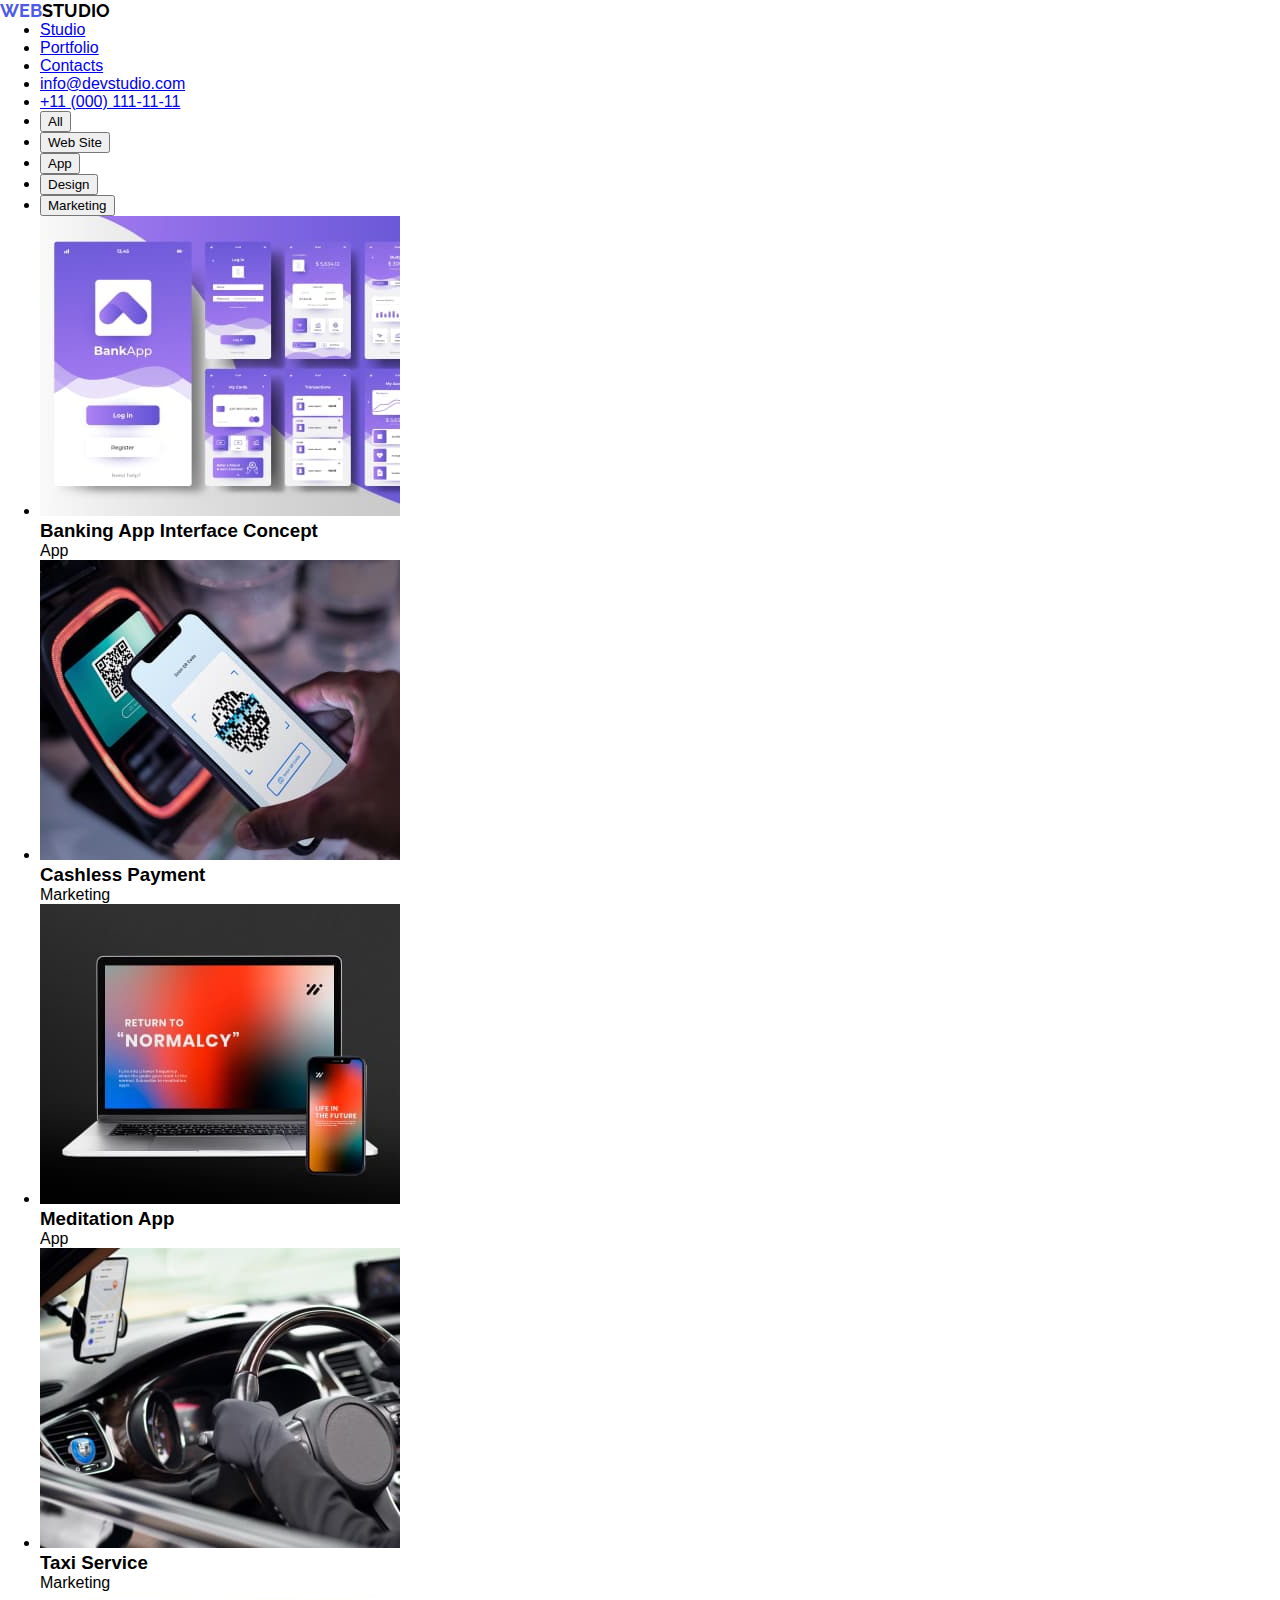
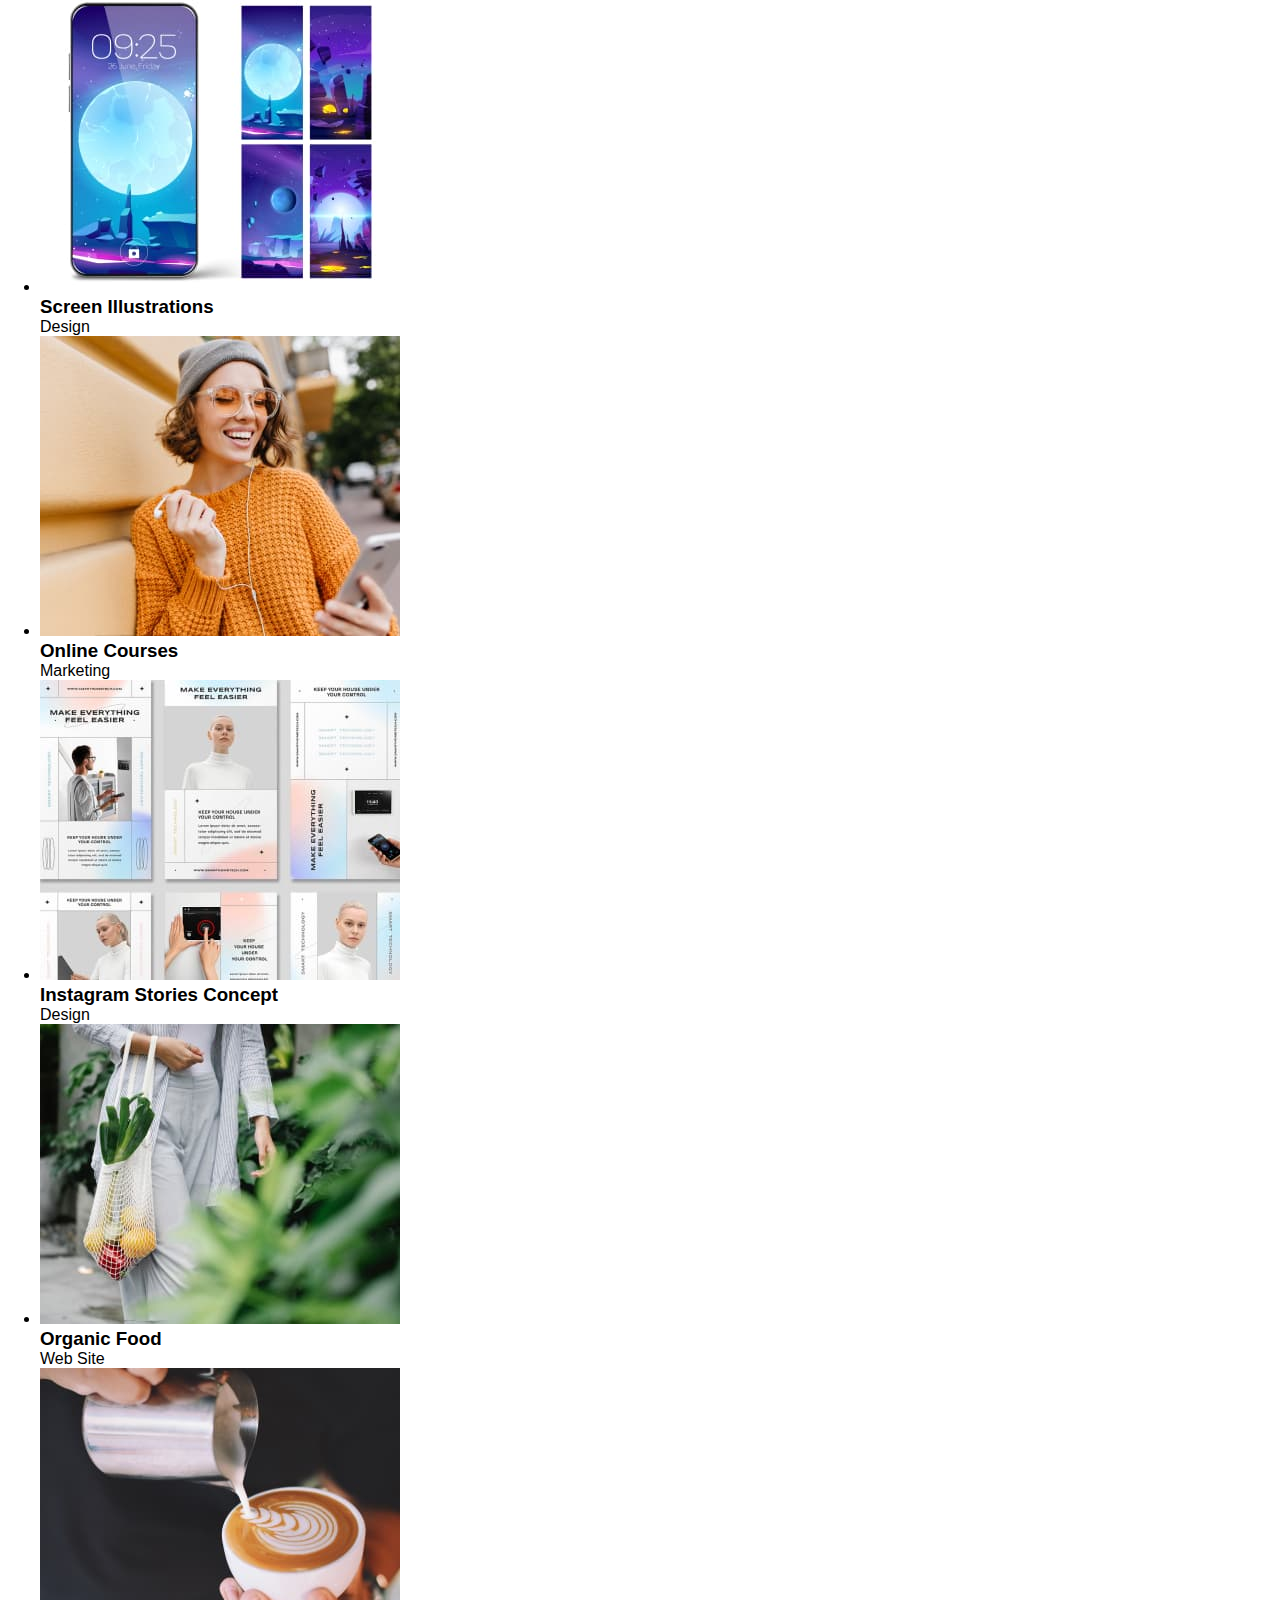
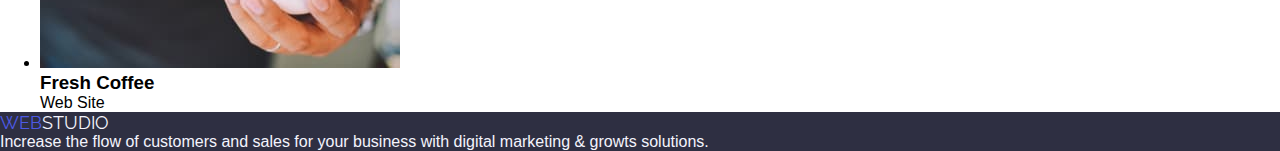
==== portfolio.html @ 85b1f216 "Create portfolio.html + send images" ====
<!DOCTYPE html>
<html lang="en">
  <head>
    <meta charset="UTF-8" />
    <meta name="viewport" content="width=device-width, initial-scale=1.0" />
    <link rel="stylesheet" href="css/styles.css" />
    <link rel="preconnect" href="https://fonts.googleapis.com" />
    <link rel="preconnect" href="https://fonts.gstatic.com" crossorigin />
    <link
      href="https://fonts.googleapis.com/css2?family=Raleway:wght@800&display=swap"
      rel="stylesheet"
    />
    <title>Homework 1</title>
  </head>
  <body>
    <header>
      <nav>
        <a href="index.html" class="logo"
          ><span class="logo_span">Web</span>studio</a
        >
        <menu>
          <li><a href="#">Studio</a></li>
          <li><a href="/portfolio.html">Portfolio</a></li>
          <li><a href="#">Contacts</a></li>
        </menu>
      </nav>
      <ul>
        <li><a href="mailto:#">info@devstudio.com</a></li>
        <li><a href="tel:#">+11 (000) 111-11-11</a></li>
      </ul>
    </header>
    <main>
      <div id="projects">
        <ul>
          <li><button type="button">All</button></li>
          <li><button type="button">Web Site</button></li>
          <li><button type="button">App</button></li>
          <li><button type="button">Design</button></li>
          <li><button type="button">Marketing</button></li>
        </ul>
        <ul>
          <li>
            <figure>
              <img
                src="images/project-img-1.jpg"
                alt="mockup showing the interface of the app"
                width="360"
                height="300"
              />
              <figcaption>
                <h3>Banking App Interface Concept</h3>
                <p>App</p>
              </figcaption>
            </figure>
          </li>
          <li>
            <figure>
              <img
                src="images/project-img-2.jpg"
                alt="person paying by contactless phone"
                width="360"
                height="300"
              />
              <figcaption>
                <h3>Cashless Payment</h3>
                <p>Marketing</p>
              </figcaption>
            </figure>
          </li>
          <li>
            <figure>
              <img
                src="images/project-img-3.jpg"
                alt="mockup of a latop and phone presenting the application"
                width="360"
                height="300"
              />
              <figcaption>
                <h3>Meditation App</h3>
                <p>App</p>
              </figcaption>
            </figure>
          </li>
          <li>
            <figure>
              <img
                src="images/project-img-4.jpg"
                alt="driver sitting in the car holding the steering wheel"
                width="360"
                height="300"
              />
              <figcaption>
                <h3>Taxi Service</h3>
                <p>Marketing</p>
              </figcaption>
            </figure>
          </li>
          <li>
            <figure>
              <img
                src="images/project-img-5.jpg"
                alt="mockup of the phone with illustrations"
                width="360"
                height="300"
              />
              <figcaption>
                <h3>Screen Illustrations</h3>
                <p>Design</p>
              </figcaption>
            </figure>
          </li>
          <li>
            <figure>
              <img
                src="images/project-img-6.jpg"
                alt="smiling girl with glasses, cap and orange sweater holding phone"
                width="360"
                height="300"
              />
              <figcaption>
                <h3>Online Courses</h3>
                <p>Marketing</p>
              </figcaption>
            </figure>
          </li>
          <li>
            <figure>
              <img
                src="images/project-img-7.jpg"
                alt="mockups with concepts on Instagram Stories"
                width="360"
                height="300"
              />
              <figcaption>
                <h3>Instagram Stories Concept</h3>
                <p>Design</p>
              </figcaption>
            </figure>
          </li>
          <li>
            <figure>
              <img
                src="images/project-img-8.jpg"
                alt="person dressed in white carrying a net of vegetables"
                width="360"
                height="300"
              />
              <figcaption>
                <h3>Organic Food</h3>
                <p>Web Site</p>
              </figcaption>
            </figure>
          </li>
          <li>
            <figure>
              <img
                src="images/project-img-9.jpg"
                alt="person pouring milk into a cup. with coffee"
                width="360"
                height="300"
              />
              <figcaption>
                <h3>Fresh Coffee</h3>
                <p>Web Site</p>
              </figcaption>
            </figure>
          </li>
        </ul>
      </div>
    </main>
    <footer id="footer">
      <a href="index.html" class="logo_footer"
        ><span class="logo_span">Web</span>studio</a
      >
      <p>
        Increase the flow of customers and sales for your business with digital
        marketing & growts solutions.
      </p>
    </footer>
  </body>
</html>
---- css/styles.css ----
* {
  margin: auto;
}

body {
  font-family: 'Roboto', sans-serif;
}

.logo {
  text-decoration: none;
  text-transform: uppercase;
  color: #000000;
  font-family: 'Raleway', sans-serif;
  font-size: 18px;
  font-weight: 700;
}

.logo_footer {
  text-decoration: none;
  text-transform: uppercase;
  color: #f4f4fd;
  font-family: 'Raleway', sans-serif;
  font-size: 18px;
}

.logo_span {
  color: #4d5ae5;
}

#hero {
  background-color: #2e2f42;
}

#hero h1 {
  color: #f4f4fd;
}

#hero button {
  background-color: #4d5ae5;
  color: #f4f4fd;
}

#team {
  background-color: #f4f4fd;
}

#footer {
  background-color: #2e2f42;
  color: #f4f4fd;
}
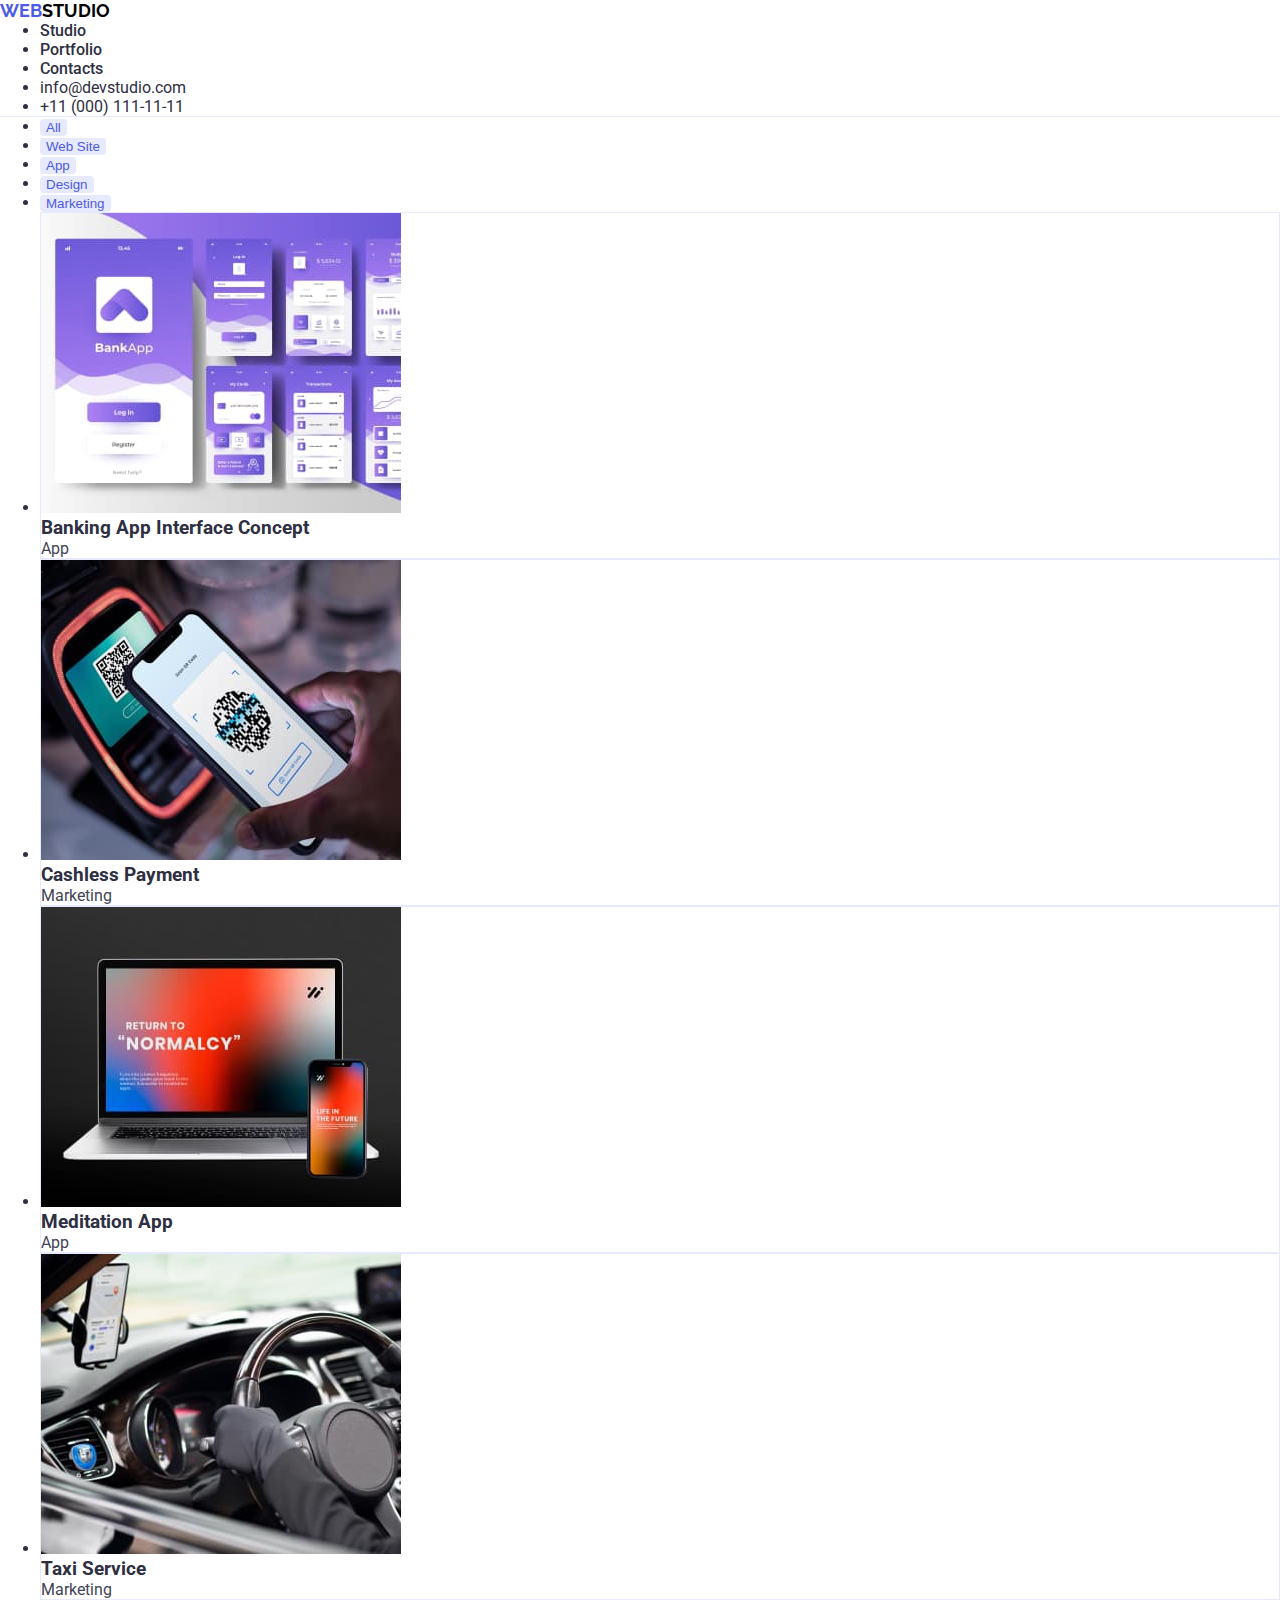
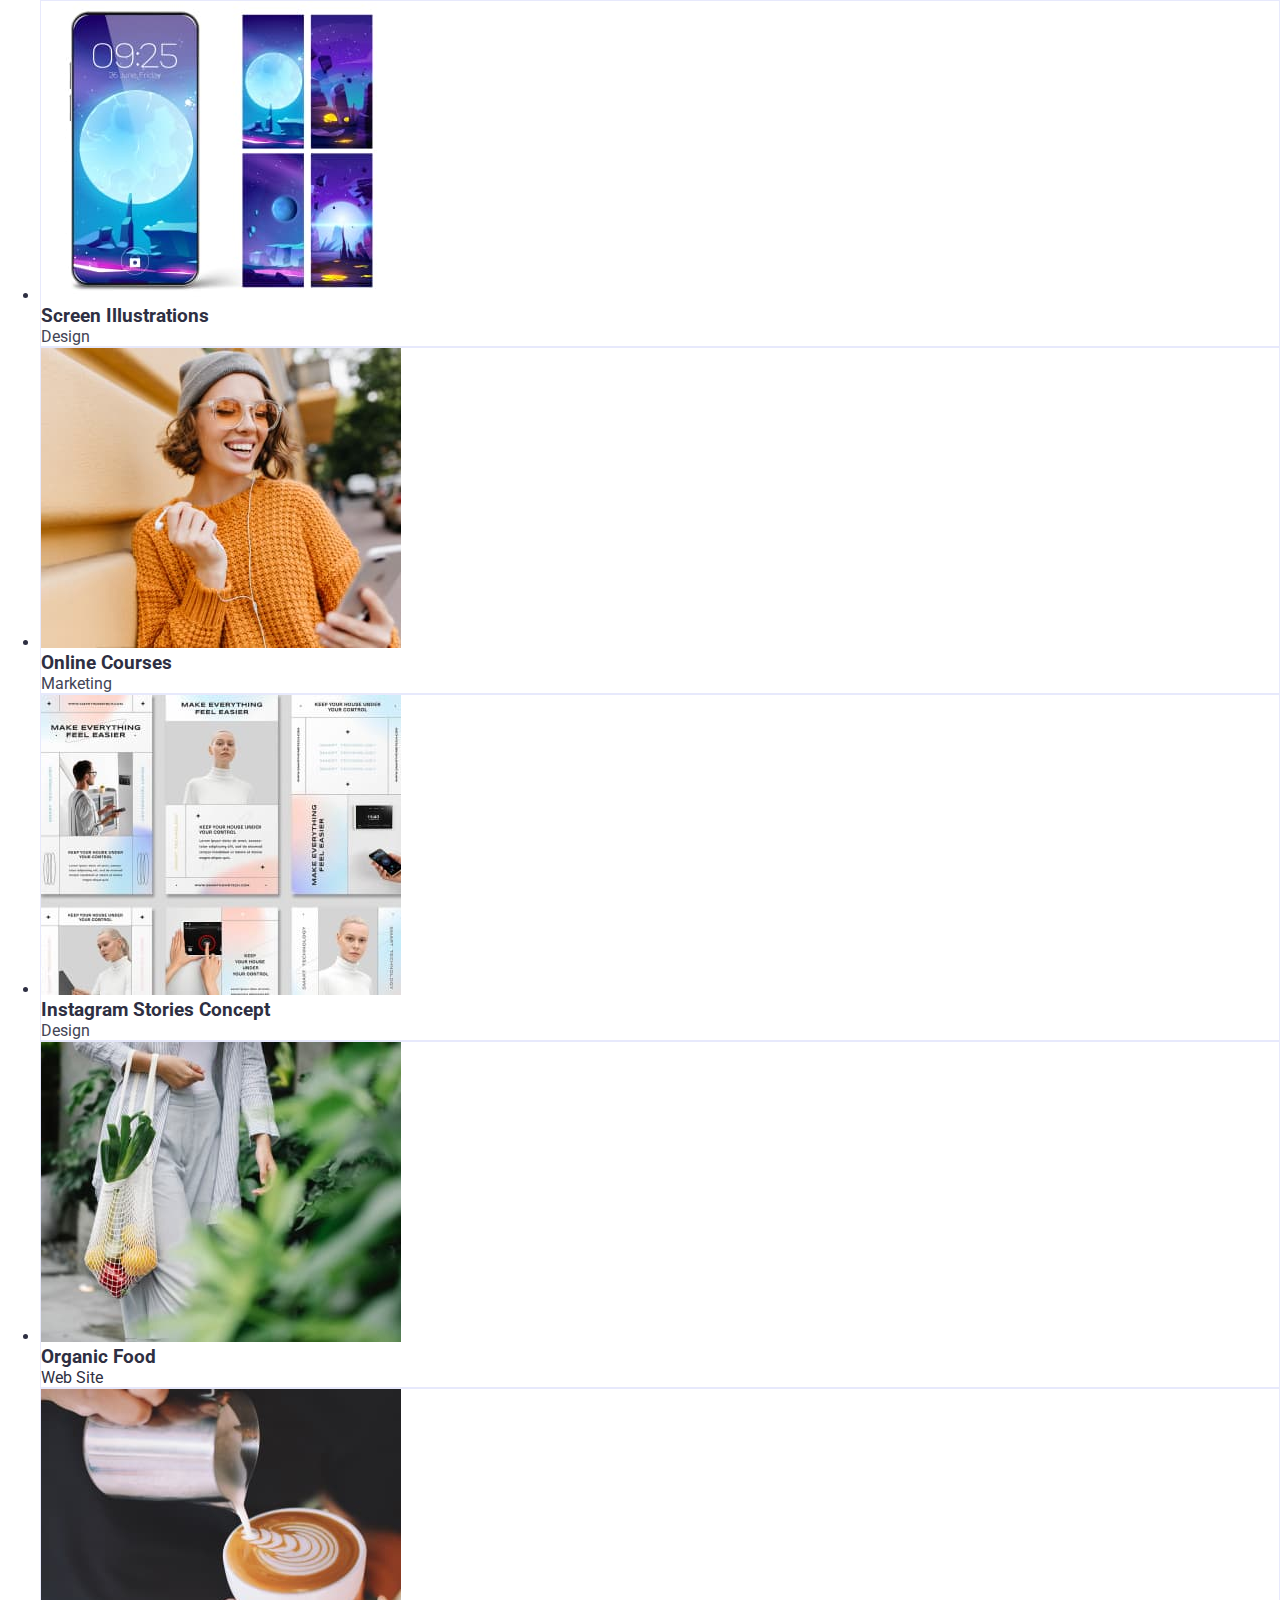
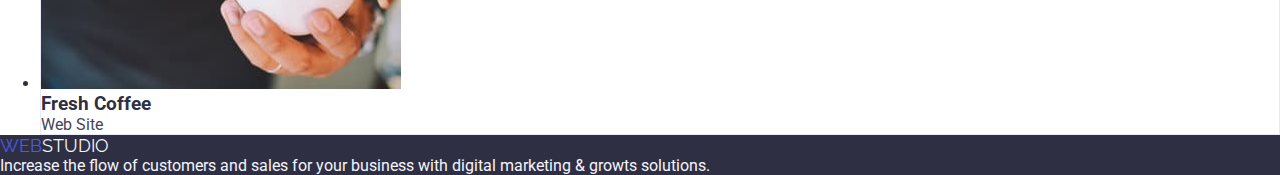
==== commit 7fc00bcc: "Update index.html + portfolio.html + styles.css" ====
--- a/portfolio.html
+++ b/portfolio.html
@@ -10,37 +10,51 @@
       href="https://fonts.googleapis.com/css2?family=Raleway:wght@800&display=swap"
       rel="stylesheet"
     />
+    <link rel="preconnect" href="https://fonts.googleapis.com" />
+    <link rel="preconnect" href="https://fonts.gstatic.com" crossorigin />
+    <link
+      href="https://fonts.googleapis.com/css2?family=Roboto:wght@400;500;700;900&display=swap"
+      rel="stylesheet"
+    />
     <title>Homework 1</title>
   </head>
   <body>
-    <header>
+    <header id="navbar">
       <nav>
         <a href="index.html" class="logo"
-          ><span class="logo_span">Web</span>studio</a
+          ><span class="logo-span">Web</span>studio</a
         >
         <menu>
-          <li><a href="#">Studio</a></li>
-          <li><a href="/portfolio.html">Portfolio</a></li>
-          <li><a href="#">Contacts</a></li>
+          <li><a href="/index.html" class="link-menu">Studio</a></li>
+          <li><a href="/portfolio.html" class="link-menu">Portfolio</a></li>
+          <li><a href="#" class="link-menu">Contacts</a></li>
         </menu>
       </nav>
       <ul>
-        <li><a href="mailto:#">info@devstudio.com</a></li>
-        <li><a href="tel:#">+11 (000) 111-11-11</a></li>
+        <li>
+          <a href="mailto:info@devstudio.com" class="link-contact"
+            >info@devstudio.com</a
+          >
+        </li>
+        <li>
+          <a href="tel:+11(000)1111111" class="link-contact"
+            >+11 (000) 111-11-11</a
+          >
+        </li>
       </ul>
     </header>
     <main>
       <div id="projects">
         <ul>
-          <li><button type="button">All</button></li>
-          <li><button type="button">Web Site</button></li>
-          <li><button type="button">App</button></li>
-          <li><button type="button">Design</button></li>
-          <li><button type="button">Marketing</button></li>
+          <li><button type="button" class="filter-btn">All</button></li>
+          <li><button type="button" class="filter-btn">Web Site</button></li>
+          <li><button type="button" class="filter-btn">App</button></li>
+          <li><button type="button" class="filter-btn">Design</button></li>
+          <li><button type="button" class="filter-btn">Marketing</button></li>
         </ul>
         <ul>
           <li>
-            <figure>
+            <figure class="project-card">
               <img
                 src="images/project-img-1.jpg"
                 alt="mockup showing the interface of the app"
@@ -49,12 +63,12 @@
               />
               <figcaption>
                 <h3>Banking App Interface Concept</h3>
-                <p>App</p>
+                <p class="filter">App</p>
               </figcaption>
             </figure>
           </li>
           <li>
-            <figure>
+            <figure class="project-card">
               <img
                 src="images/project-img-2.jpg"
                 alt="person paying by contactless phone"
@@ -63,12 +77,12 @@
               />
               <figcaption>
                 <h3>Cashless Payment</h3>
-                <p>Marketing</p>
+                <p class="filter">Marketing</p>
               </figcaption>
             </figure>
           </li>
           <li>
-            <figure>
+            <figure class="project-card">
               <img
                 src="images/project-img-3.jpg"
                 alt="mockup of a latop and phone presenting the application"
@@ -77,12 +91,12 @@
               />
               <figcaption>
                 <h3>Meditation App</h3>
-                <p>App</p>
+                <p class="filter">App</p>
               </figcaption>
             </figure>
           </li>
           <li>
-            <figure>
+            <figure class="project-card">
               <img
                 src="images/project-img-4.jpg"
                 alt="driver sitting in the car holding the steering wheel"
@@ -91,12 +105,12 @@
               />
               <figcaption>
                 <h3>Taxi Service</h3>
-                <p>Marketing</p>
+                <p class="filter">Marketing</p>
               </figcaption>
             </figure>
           </li>
           <li>
-            <figure>
+            <figure class="project-card">
               <img
                 src="images/project-img-5.jpg"
                 alt="mockup of the phone with illustrations"
@@ -105,12 +119,12 @@
               />
               <figcaption>
                 <h3>Screen Illustrations</h3>
-                <p>Design</p>
+                <p class="filter">Design</p>
               </figcaption>
             </figure>
           </li>
           <li>
-            <figure>
+            <figure class="project-card">
               <img
                 src="images/project-img-6.jpg"
                 alt="smiling girl with glasses, cap and orange sweater holding phone"
@@ -119,12 +133,12 @@
               />
               <figcaption>
                 <h3>Online Courses</h3>
-                <p>Marketing</p>
+                <p class="filter">Marketing</p>
               </figcaption>
             </figure>
           </li>
           <li>
-            <figure>
+            <figure class="project-card">
               <img
                 src="images/project-img-7.jpg"
                 alt="mockups with concepts on Instagram Stories"
@@ -133,12 +147,12 @@
               />
               <figcaption>
                 <h3>Instagram Stories Concept</h3>
-                <p>Design</p>
+                <p class="filter">Design</p>
               </figcaption>
             </figure>
           </li>
           <li>
-            <figure>
+            <figure class="project-card">
               <img
                 src="images/project-img-8.jpg"
                 alt="person dressed in white carrying a net of vegetables"
@@ -152,7 +166,7 @@
             </figure>
           </li>
           <li>
-            <figure>
+            <figure class="project-card">
               <img
                 src="images/project-img-9.jpg"
                 alt="person pouring milk into a cup. with coffee"
@@ -161,7 +175,7 @@
               />
               <figcaption>
                 <h3>Fresh Coffee</h3>
-                <p>Web Site</p>
+                <p class="filter">Web Site</p>
               </figcaption>
             </figure>
           </li>
@@ -169,8 +183,8 @@
       </div>
     </main>
     <footer id="footer">
-      <a href="index.html" class="logo_footer"
-        ><span class="logo_span">Web</span>studio</a
+      <a href="index.html" class="logo-footer"
+        ><span class="logo-span">Web</span>studio</a
       >
       <p>
         Increase the flow of customers and sales for your business with digital
--- a/css/styles.css
+++ b/css/styles.css
@@ -1,50 +1,140 @@
+:root {
+  --font-logo: 'Raleway', sans-serif;
+
+  --color-black: #000;
+  --color-white: #fff;
+  --color-cloud: #f4f4fd;
+  --color-slate: #434455;
+  --color-light-slate: #8e8f99;
+  --color-navy-blue: #2e2f42;
+  --color-cornflower: #e7e9fc;
+  --color-iris: #4d5ae5;
+  --color-ocean: #404bbf;
+}
+
 * {
   margin: auto;
 }
 
 body {
   font-family: 'Roboto', sans-serif;
+  color: var(--color-navy-blue);
 }
 
 .logo {
   text-decoration: none;
   text-transform: uppercase;
-  color: #000000;
-  font-family: 'Raleway', sans-serif;
+  color: var(--color-black);
+  font-family: var(--font-logo);
   font-size: 18px;
   font-weight: 700;
 }
 
-.logo_footer {
+.link-menu {
+  color: var(--color-navy-blue);
+  text-decoration: none;
+  font-weight: 500;
+}
+
+.link-menu:hover,
+.link-menu:active,
+.link-menu:focus {
+  color: var(--color-ocean);
+}
+
+.link-contact {
+  color: var(--color-navy-blue);
+  text-decoration: none;
+}
+
+.link-contact:hover,
+.link-contact:active,
+.link-contact:focus {
+  color: var(--color-ocean);
+}
+
+#navbar {
+  border-bottom: 1px solid var(--color-cornflower);
+}
+
+.filter {
+  color: var(--color-slate);
+}
+
+.logo-footer {
   text-decoration: none;
   text-transform: uppercase;
-  color: #f4f4fd;
+  color: var(--color-cloud);
   font-family: 'Raleway', sans-serif;
   font-size: 18px;
 }
 
-.logo_span {
-  color: #4d5ae5;
+.logo-span {
+  color: var(--color-iris);
 }
 
 #hero {
   background-color: #2e2f42;
 }
 
-#hero h1 {
-  color: #f4f4fd;
+.hero-header {
+  color: var(--color-cloud);
 }
 
-#hero button {
-  background-color: #4d5ae5;
-  color: #f4f4fd;
+.hero-btn {
+  background-color: var(--color-iris);
+  color: var(--color-cloud);
+  border-radius: 4px;
+  border: none;
+}
+
+.hero-btn:hover,
+.hero-btn:active,
+.hero-btn:focus {
+  background-color: var(--color-cornflower);
+  color: var(--color-ocean);
+  cursor: pointer;
+}
+
+.filter-btn {
+  background-color: var(--color-cornflower);
+  color: var(--color-iris);
+  font-weight: 500;
+  border: none;
+  border-radius: 4px;
+}
+
+.filter-btn:hover,
+.filter-btn:active,
+.filter-btn:focus {
+  background-color: var(--color-ocean);
+  color: var(--color-white);
+  cursor: pointer;
+}
+
+.project-card {
+  border: 1px solid var(--color-cornflower);
+}
+
+.work-img {
+  border: 1px solid var(--color-cornflower);
+}
+
+.team-member {
+  background-color: var(--color-white);
+  border-radius: 0 0 4px 4px;
+}
+
+.team-member-info,
+.features-info {
+  color: var(--color-slate);
 }
 
 #team {
-  background-color: #f4f4fd;
+  background-color: var(--color-cloud);
 }
 
 #footer {
   background-color: #2e2f42;
-  color: #f4f4fd;
+  color: var(--color-cloud);
 }
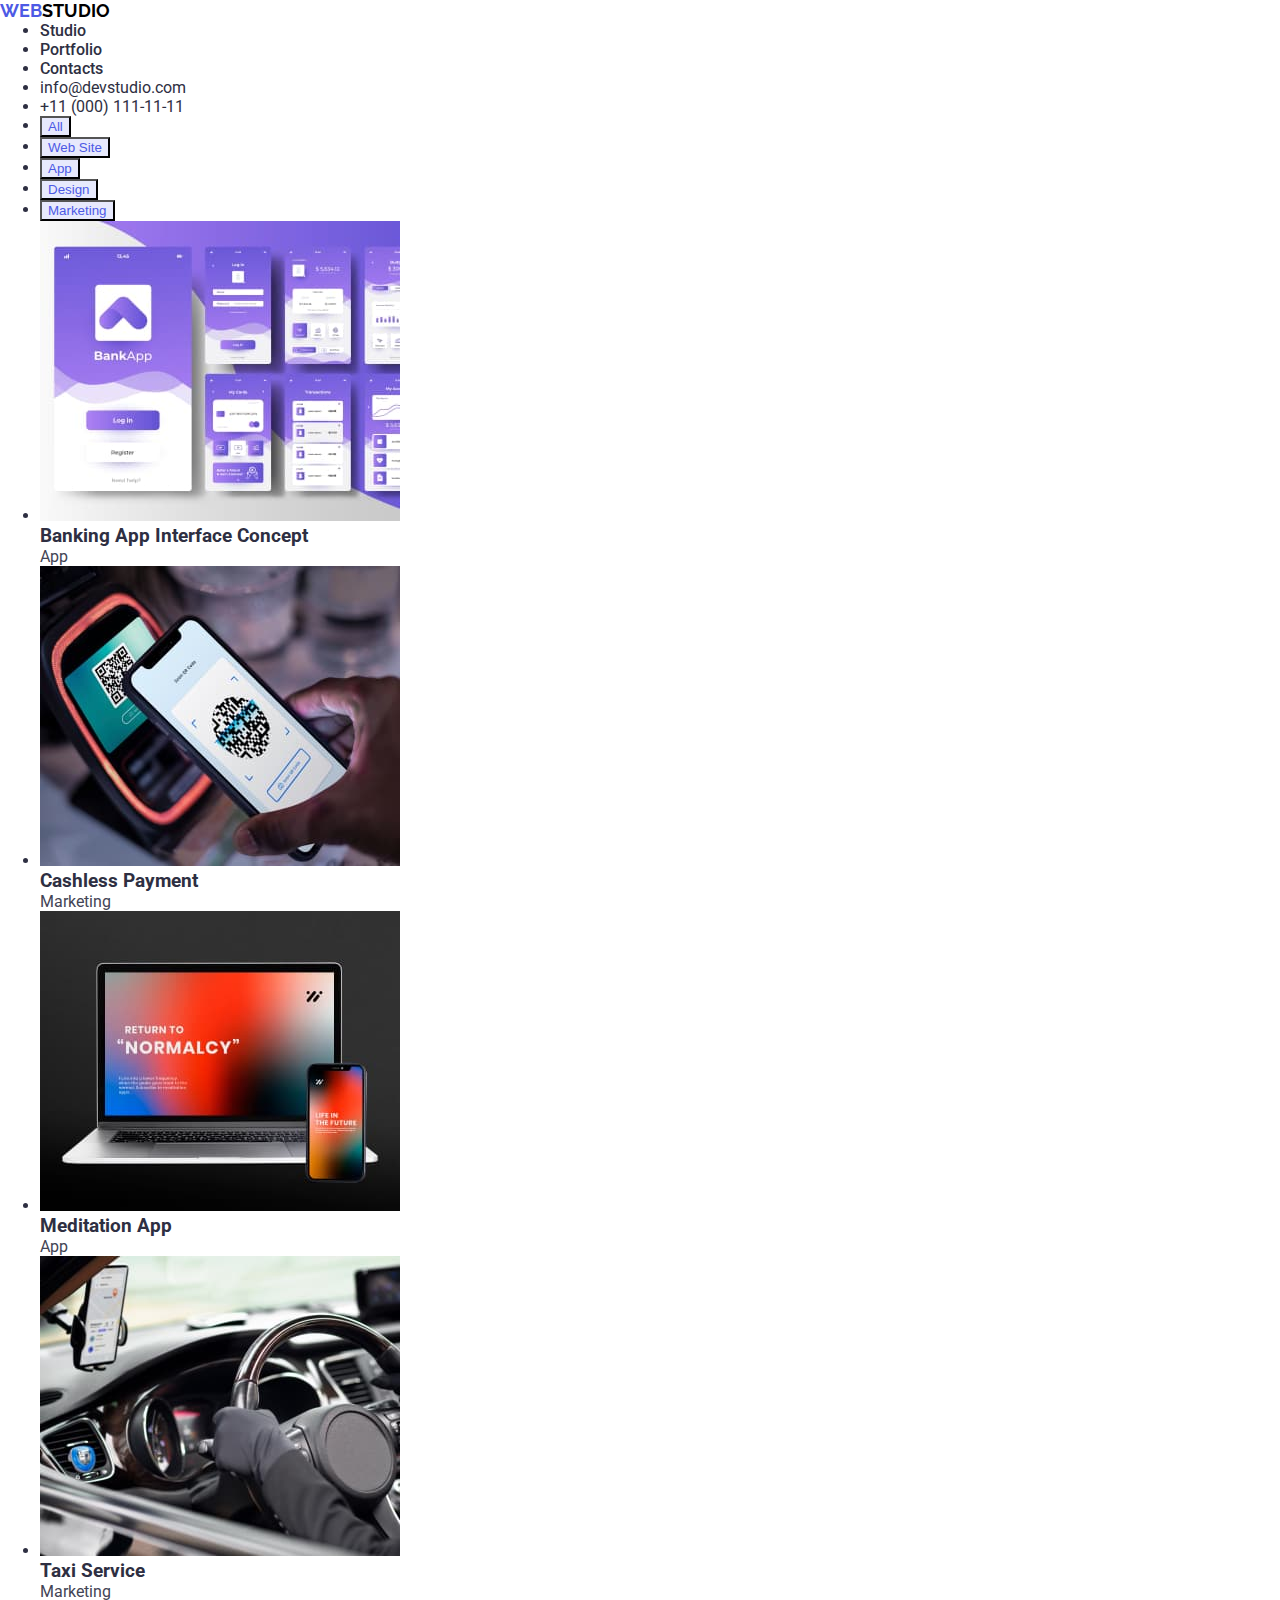
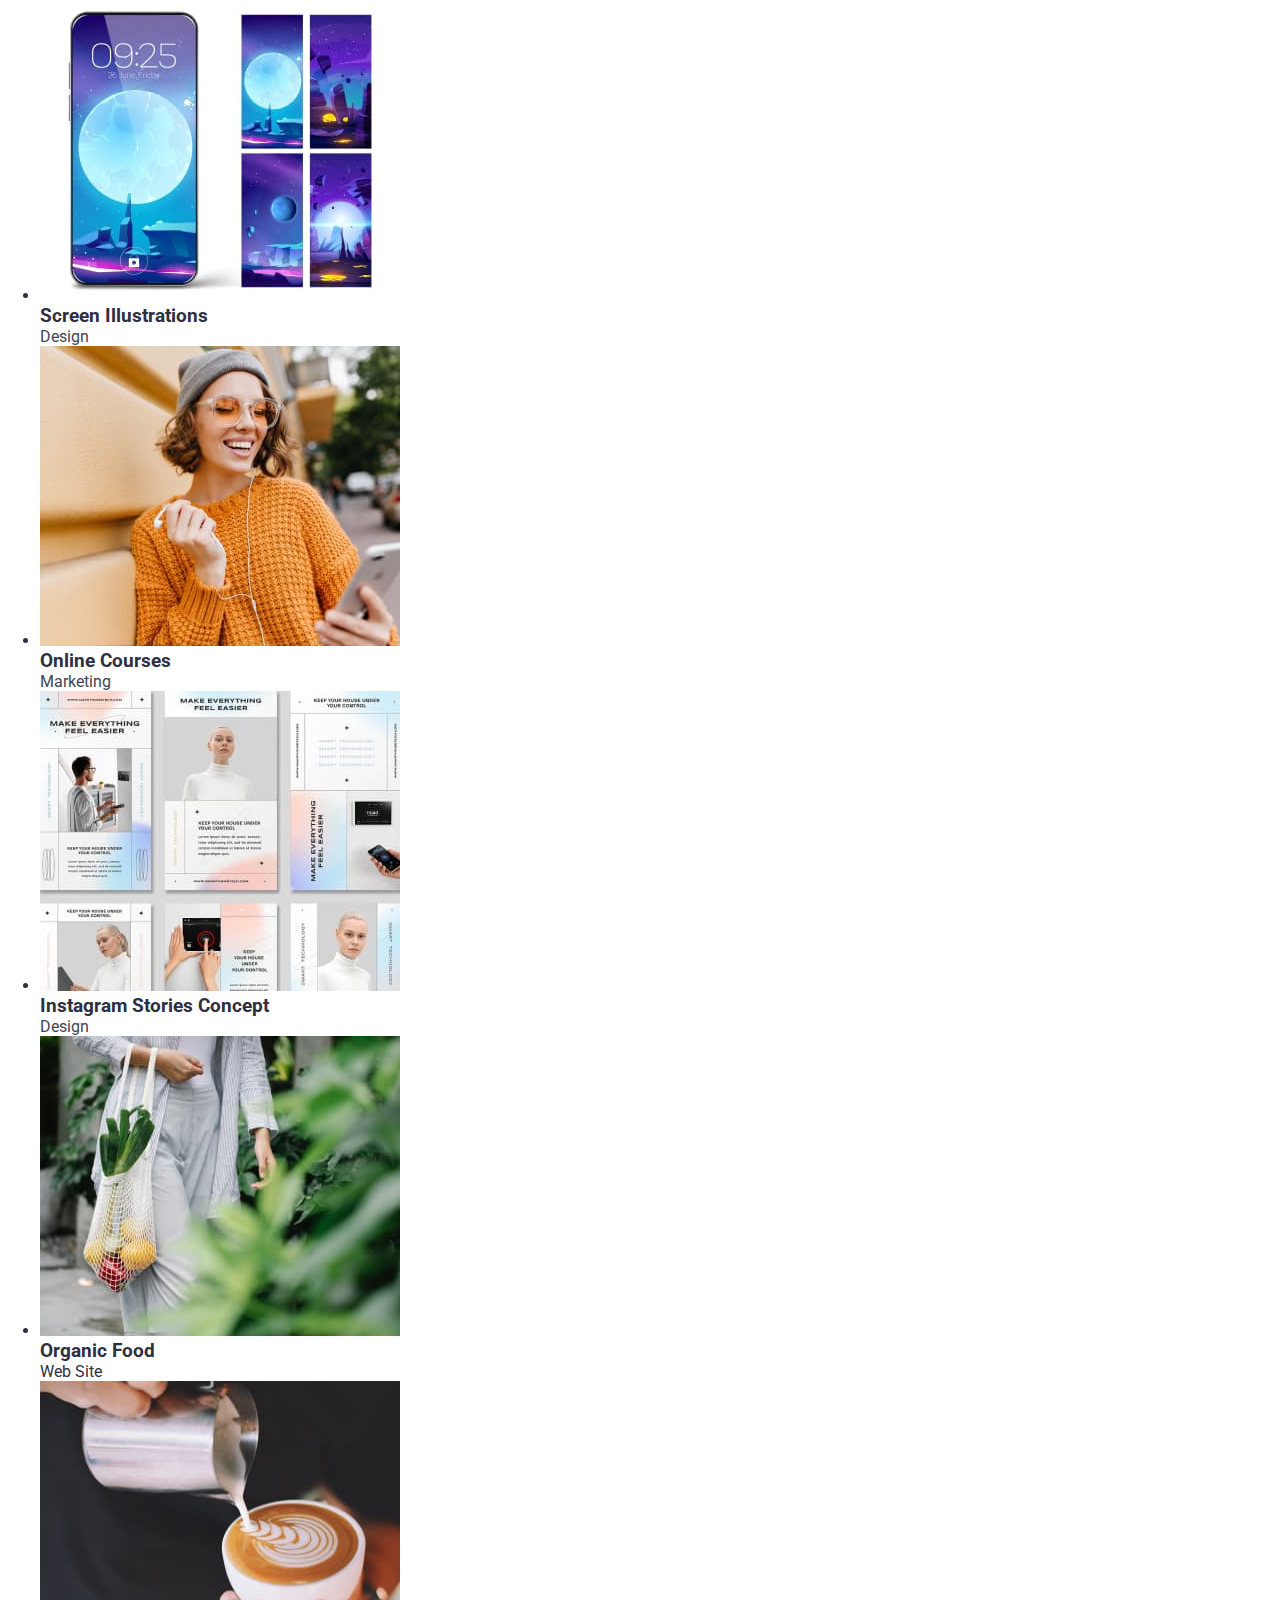
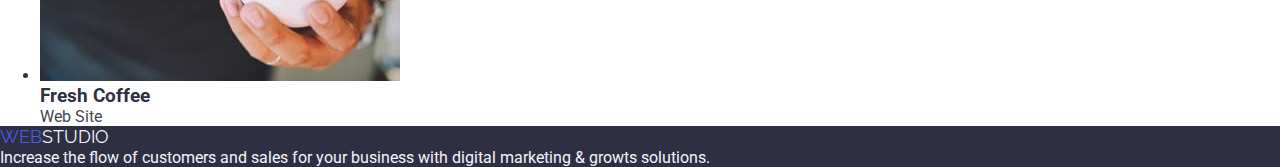
==== commit 58e767e2: "Update index.html + portfolio.html + style.css" ====
--- a/portfolio.html
+++ b/portfolio.html
@@ -7,26 +7,19 @@
     <link rel="preconnect" href="https://fonts.googleapis.com" />
     <link rel="preconnect" href="https://fonts.gstatic.com" crossorigin />
     <link
-      href="https://fonts.googleapis.com/css2?family=Raleway:wght@800&display=swap"
+      href="https://fonts.googleapis.com/css2?family=Raleway:wght@800&family=Roboto:wght@400;500;700;900&display=swap"
       rel="stylesheet"
     />
-    <link rel="preconnect" href="https://fonts.googleapis.com" />
-    <link rel="preconnect" href="https://fonts.gstatic.com" crossorigin />
-    <link
-      href="https://fonts.googleapis.com/css2?family=Roboto:wght@400;500;700;900&display=swap"
-      rel="stylesheet"
-    />
-    <title>Homework 1</title>
+    <title>Homework 2</title>
   </head>
-  <body>
     <header id="navbar">
       <nav>
         <a href="index.html" class="logo"
           ><span class="logo-span">Web</span>studio</a
         >
         <menu>
-          <li><a href="/index.html" class="link-menu">Studio</a></li>
-          <li><a href="/portfolio.html" class="link-menu">Portfolio</a></li>
+          <li><a href="index.html" class="link-menu">Studio</a></li>
+          <li><a href="portfolio.html" class="link-menu">Portfolio</a></li>
           <li><a href="#" class="link-menu">Contacts</a></li>
         </menu>
       </nav>
--- a/css/styles.css
+++ b/css/styles.css
@@ -53,10 +53,6 @@
   color: var(--color-ocean);
 }
 
-#navbar {
-  border-bottom: 1px solid var(--color-cornflower);
-}
-
 .filter {
   color: var(--color-slate);
 }
@@ -79,13 +75,16 @@
 
 .hero-header {
   color: var(--color-cloud);
+  line-height: 1.2;
+  font-weight: 700;
+  font-size: 56px;
 }
 
 .hero-btn {
   background-color: var(--color-iris);
   color: var(--color-cloud);
-  border-radius: 4px;
-  border: none;
+  font-weight: 500;
+  font-family: 'Roboto', sans-serif;
 }
 
 .hero-btn:hover,
@@ -94,14 +93,13 @@
   background-color: var(--color-cornflower);
   color: var(--color-ocean);
   cursor: pointer;
+  font-size: 16px;
 }
 
 .filter-btn {
   background-color: var(--color-cornflower);
   color: var(--color-iris);
   font-weight: 500;
-  border: none;
-  border-radius: 4px;
 }
 
 .filter-btn:hover,
@@ -110,24 +108,26 @@
   background-color: var(--color-ocean);
   color: var(--color-white);
   cursor: pointer;
+  box-shadow: 0px 3px 1px rgba(0, 0, 0, 0.1), 0px 3px 1px rgba(0, 0, 0, 0.1),
+    0px 3px 1px rgba(0, 0, 0, 0.1);
 }
 
+/*
 .project-card {
-  border: 1px solid var(--color-cornflower);
 }
 
 .work-img {
-  border: 1px solid var(--color-cornflower);
 }
+*/
 
 .team-member {
   background-color: var(--color-white);
-  border-radius: 0 0 4px 4px;
 }
 
 .team-member-info,
 .features-info {
   color: var(--color-slate);
+  line-height: 1.2;
 }
 
 #team {
@@ -137,4 +137,6 @@
 #footer {
   background-color: #2e2f42;
   color: var(--color-cloud);
+  line-height: 1.2;
+  font-weight: 400;
 }
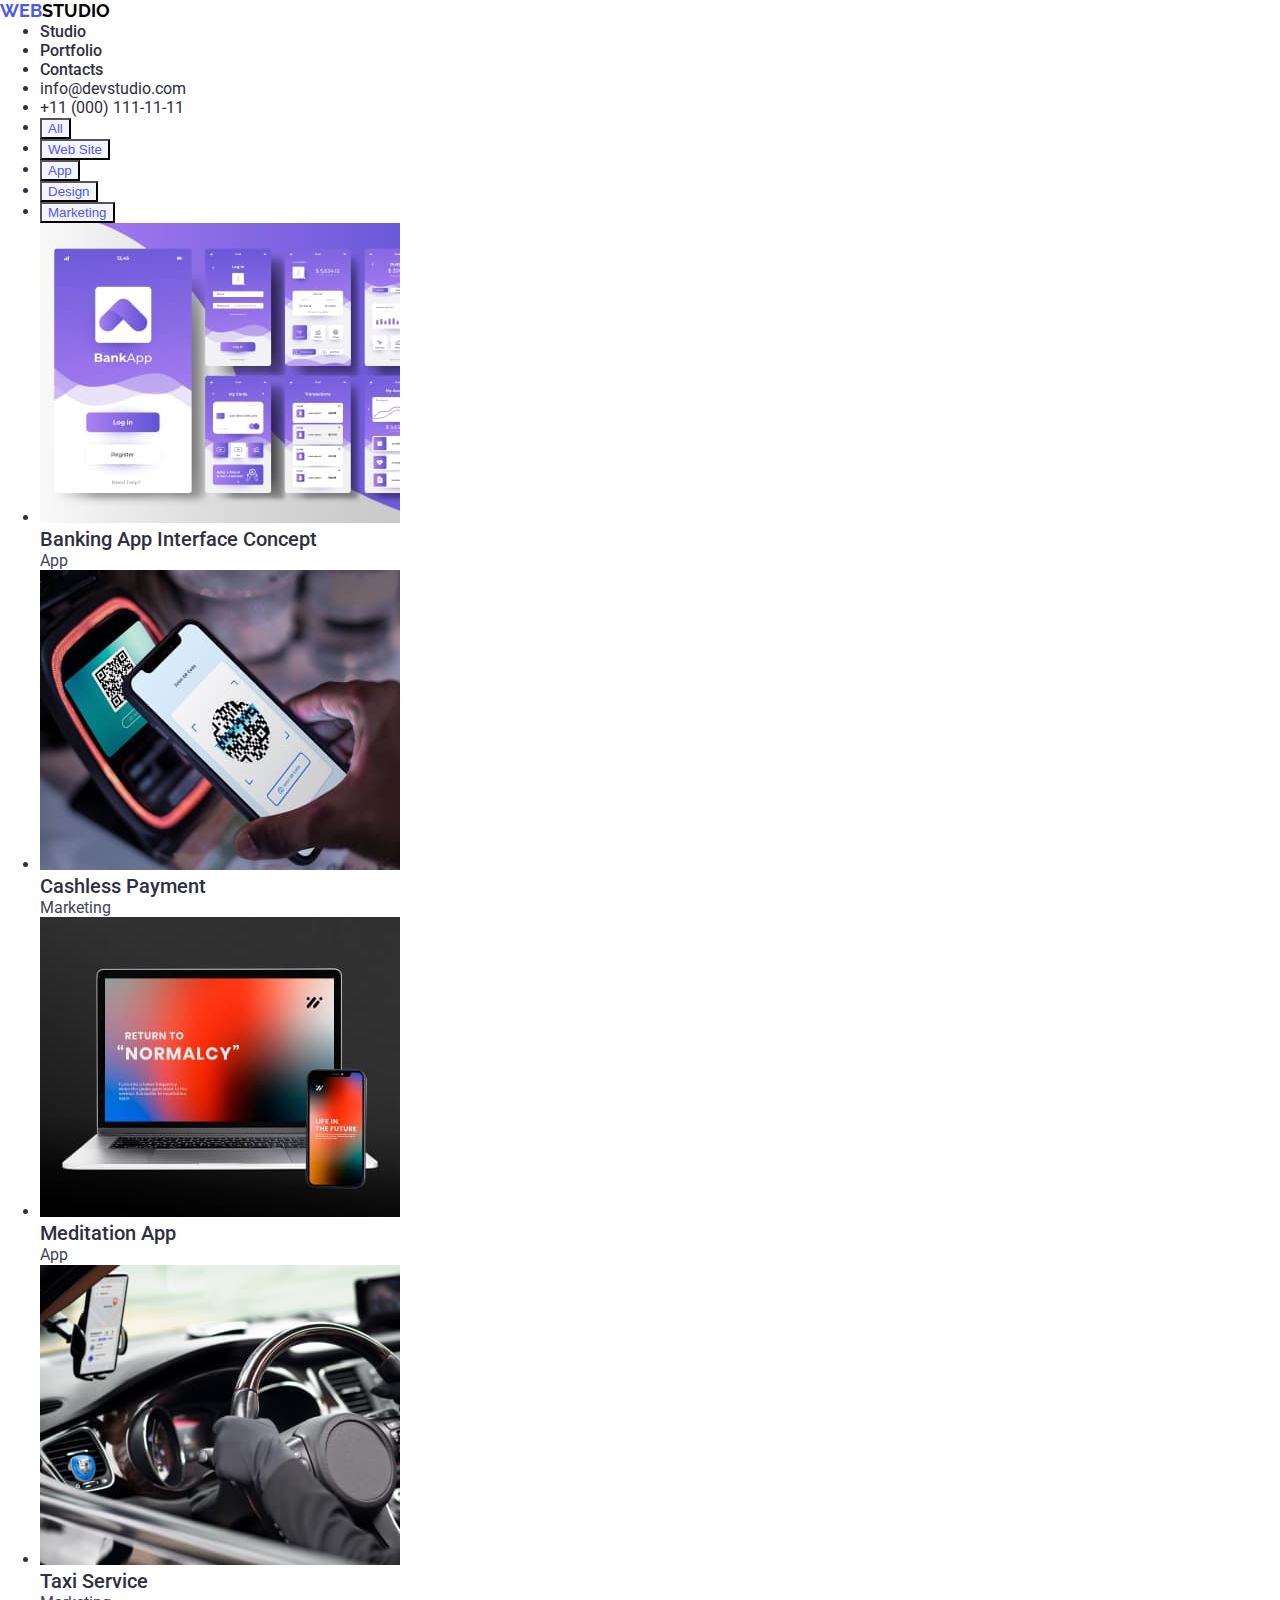
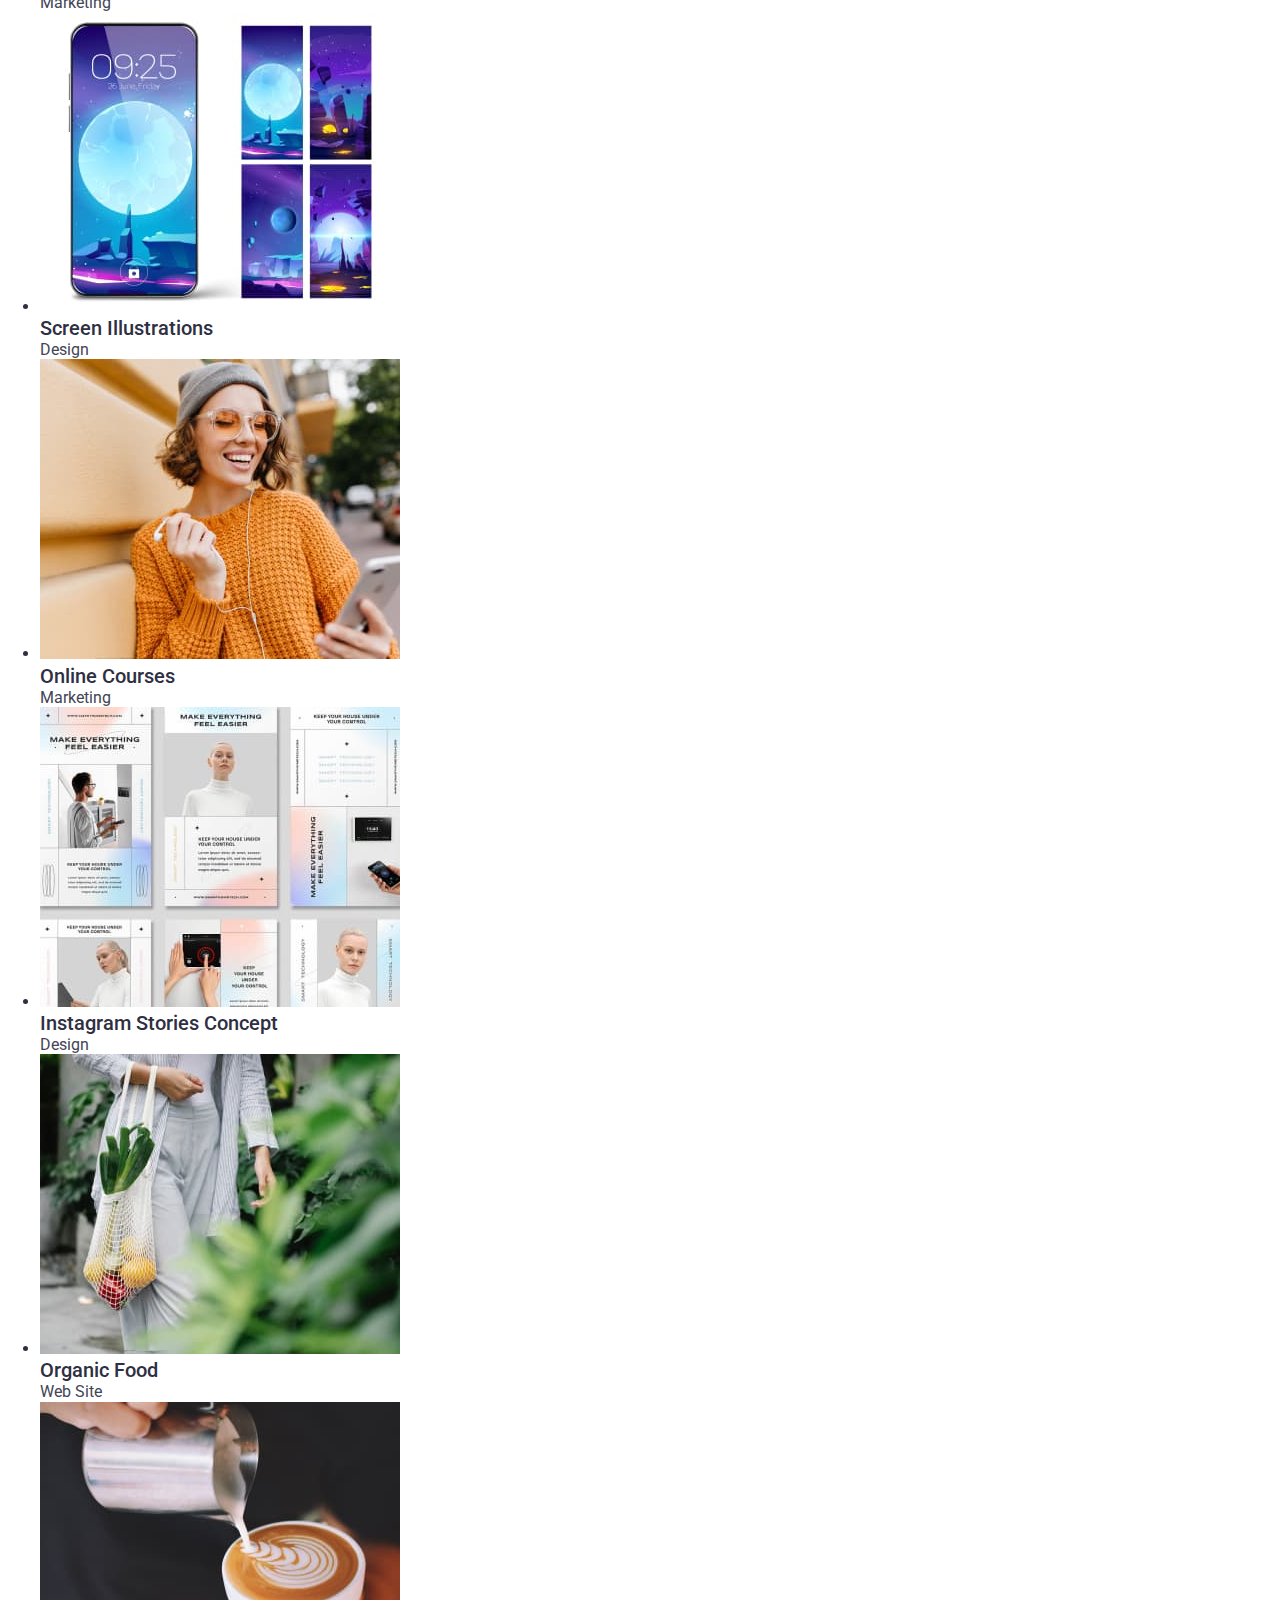
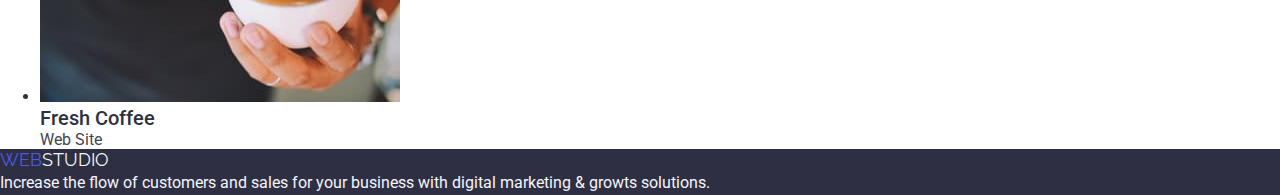
==== commit 8d025206: "Update index.html + portfolio.html + styles.css" ====
--- a/portfolio.html
+++ b/portfolio.html
@@ -18,8 +18,8 @@
           ><span class="logo-span">Web</span>studio</a
         >
         <menu>
-          <li><a href="index.html" class="link-menu">Studio</a></li>
-          <li><a href="portfolio.html" class="link-menu">Portfolio</a></li>
+          <li><a href="./index.html" class="link-menu">Studio</a></li>
+          <li><a href="./portfolio.html" class="link-menu">Portfolio</a></li>
           <li><a href="#" class="link-menu">Contacts</a></li>
         </menu>
       </nav>
@@ -55,7 +55,7 @@
                 height="300"
               />
               <figcaption>
-                <h3>Banking App Interface Concept</h3>
+                <h3 class="project-title">Banking App Interface Concept</h3>
                 <p class="filter">App</p>
               </figcaption>
             </figure>
@@ -69,7 +69,7 @@
                 height="300"
               />
               <figcaption>
-                <h3>Cashless Payment</h3>
+                <h3 class="project-title">Cashless Payment</h3>
                 <p class="filter">Marketing</p>
               </figcaption>
             </figure>
@@ -83,7 +83,7 @@
                 height="300"
               />
               <figcaption>
-                <h3>Meditation App</h3>
+                <h3 class="project-title">Meditation App</h3>
                 <p class="filter">App</p>
               </figcaption>
             </figure>
@@ -97,7 +97,7 @@
                 height="300"
               />
               <figcaption>
-                <h3>Taxi Service</h3>
+                <h3 class="project-title">Taxi Service</h3>
                 <p class="filter">Marketing</p>
               </figcaption>
             </figure>
@@ -111,7 +111,7 @@
                 height="300"
               />
               <figcaption>
-                <h3>Screen Illustrations</h3>
+                <h3 class="project-title">Screen Illustrations</h3>
                 <p class="filter">Design</p>
               </figcaption>
             </figure>
@@ -125,7 +125,7 @@
                 height="300"
               />
               <figcaption>
-                <h3>Online Courses</h3>
+                <h3 class="project-title">Online Courses</h3>
                 <p class="filter">Marketing</p>
               </figcaption>
             </figure>
@@ -139,7 +139,7 @@
                 height="300"
               />
               <figcaption>
-                <h3>Instagram Stories Concept</h3>
+                <h3 class="project-title">Instagram Stories Concept</h3>
                 <p class="filter">Design</p>
               </figcaption>
             </figure>
@@ -153,8 +153,8 @@
                 height="300"
               />
               <figcaption>
-                <h3>Organic Food</h3>
-                <p>Web Site</p>
+                <h3 class="project-title">Organic Food</h3>
+                <p class="filter">Web Site</p>
               </figcaption>
             </figure>
           </li>
@@ -167,7 +167,7 @@
                 height="300"
               />
               <figcaption>
-                <h3>Fresh Coffee</h3>
+                <h3 class="project-title">Fresh Coffee</h3>
                 <p class="filter">Web Site</p>
               </figcaption>
             </figure>
@@ -179,7 +179,7 @@
       <a href="index.html" class="logo-footer"
         ><span class="logo-span">Web</span>studio</a
       >
-      <p>
+      <p class="footer-info">
         Increase the flow of customers and sales for your business with digital
         marketing & growts solutions.
       </p>
--- a/css/styles.css
+++ b/css/styles.css
@@ -19,6 +19,7 @@
 body {
   font-family: 'Roboto', sans-serif;
   color: var(--color-navy-blue);
+  line-height: 1.2;
 }
 
 .logo {
@@ -45,6 +46,7 @@
 .link-contact {
   color: var(--color-navy-blue);
   text-decoration: none;
+  line-height: 1.2;
 }
 
 .link-contact:hover,
@@ -85,6 +87,7 @@
   color: var(--color-cloud);
   font-weight: 500;
   font-family: 'Roboto', sans-serif;
+  font-size: 16px;
 }
 
 .hero-btn:hover,
@@ -97,7 +100,7 @@
 }
 
 .filter-btn {
-  background-color: var(--color-cornflower);
+  background-color: var(--color-cloud);
   color: var(--color-iris);
   font-weight: 500;
 }
@@ -120,6 +123,22 @@
 }
 */
 
+.section-heading {
+  line-height: 1.2;
+  color: var(--color-navy-blue);
+  font-size: 36px;
+  font-weight: 700;
+}
+
+.team-member-name,
+.features-title,
+.project-title {
+  line-height: 1.2;
+  color: var(--color-navy-blue);
+  font-size: 20px;
+  font-weight: 500;
+}
+
 .team-member {
   background-color: var(--color-white);
 }
@@ -136,7 +155,10 @@
 
 #footer {
   background-color: #2e2f42;
+}
+
+.footer-info {
+  line-height: 150%;
   color: var(--color-cloud);
-  line-height: 1.2;
   font-weight: 400;
 }
